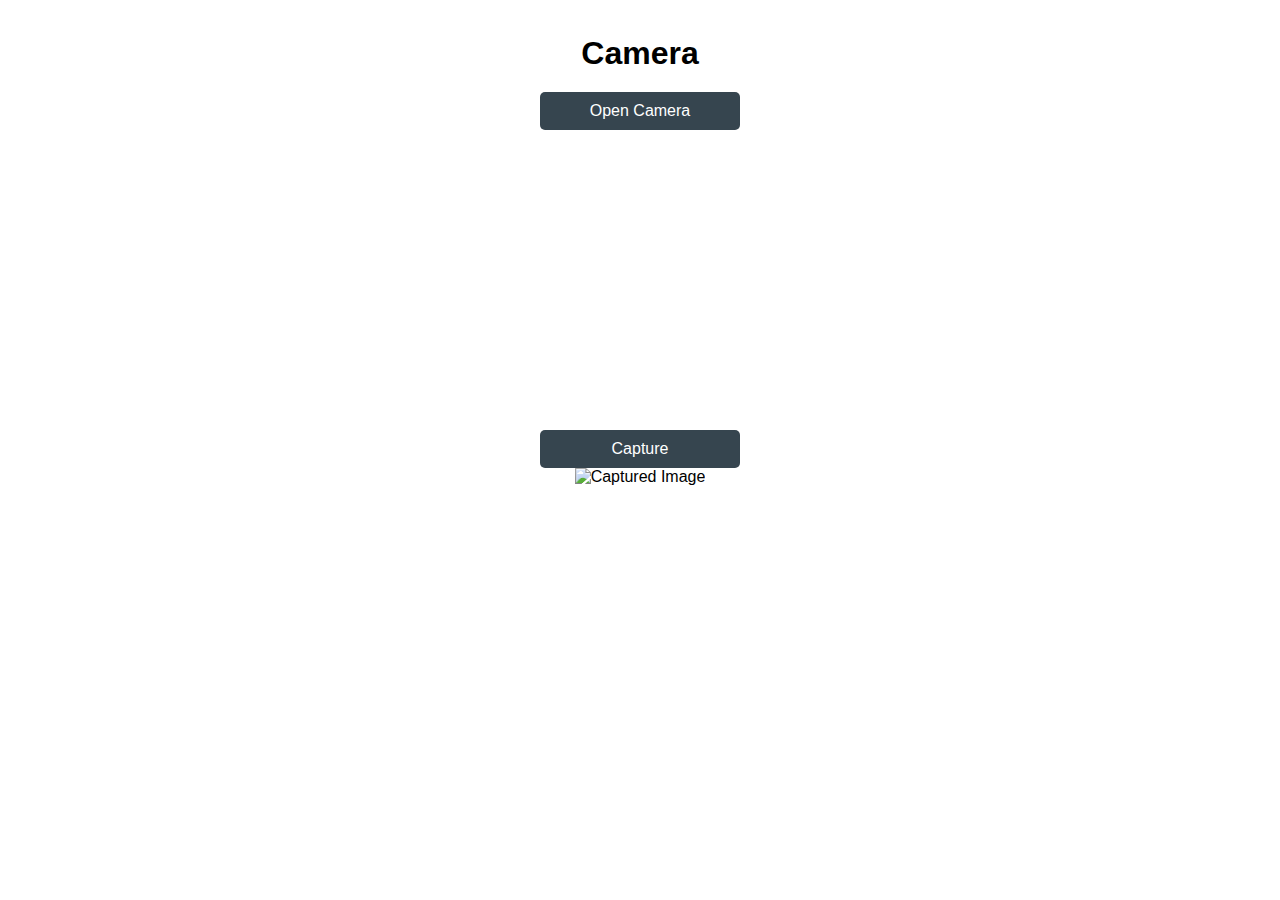
==== pages/camera.html @ 97664b23 "Added code for camera.html" ====
<!DOCTYPE html>
<html lang="en">
    <head>
        <meta charset="UTF-8">
        <meta name="viewport" content="width=device-width, initial-scale=1.0">
        <title>Camera</title>
        <link rel="stylesheet" href="../css/styles.css">
    </head>
    <body>
        <h1>Camera</h1>
        <button id="openCamera">Open Camera</button>
        <video id="video" autoplay></video>
        <canvas id="canvas"></canvas>
        <button id="capture">Capture</button>
        <img id="photo" alt="Captured Image">

        <script src="/js/camera.js"></script>
    </body>
</html>
---- css/styles.css ----
body{
    display: flex;
    flex-direction: column; /* Align items ontop of one another, default would be row */ 
    justify-content: center;
    align-items: center;
    height: 100vh; /* Body to be same height as viewport */
    margin-top: -200px;
    text-align: center;
    font-family: Arial, Helvetica, sans-serif;
}

h1{
    margin-bottom: 20px;
}

div{
    margin: 10px 0; /* Add a gap between buttons */
}

button{
    width: 200px;
    padding: 10px;
    background-color: #36454F;
    color: white;
    border: none;
    border-radius: 5px;
    cursor: pointer;
    font-size: 16px;
    text-align: center;
}

button a{
    color: white;
    text-decoration: none;
    display: block;
    width: 100%; /* Makes whole button clickable */
    height: 100%; /* Makes whole button clickable */
    
}
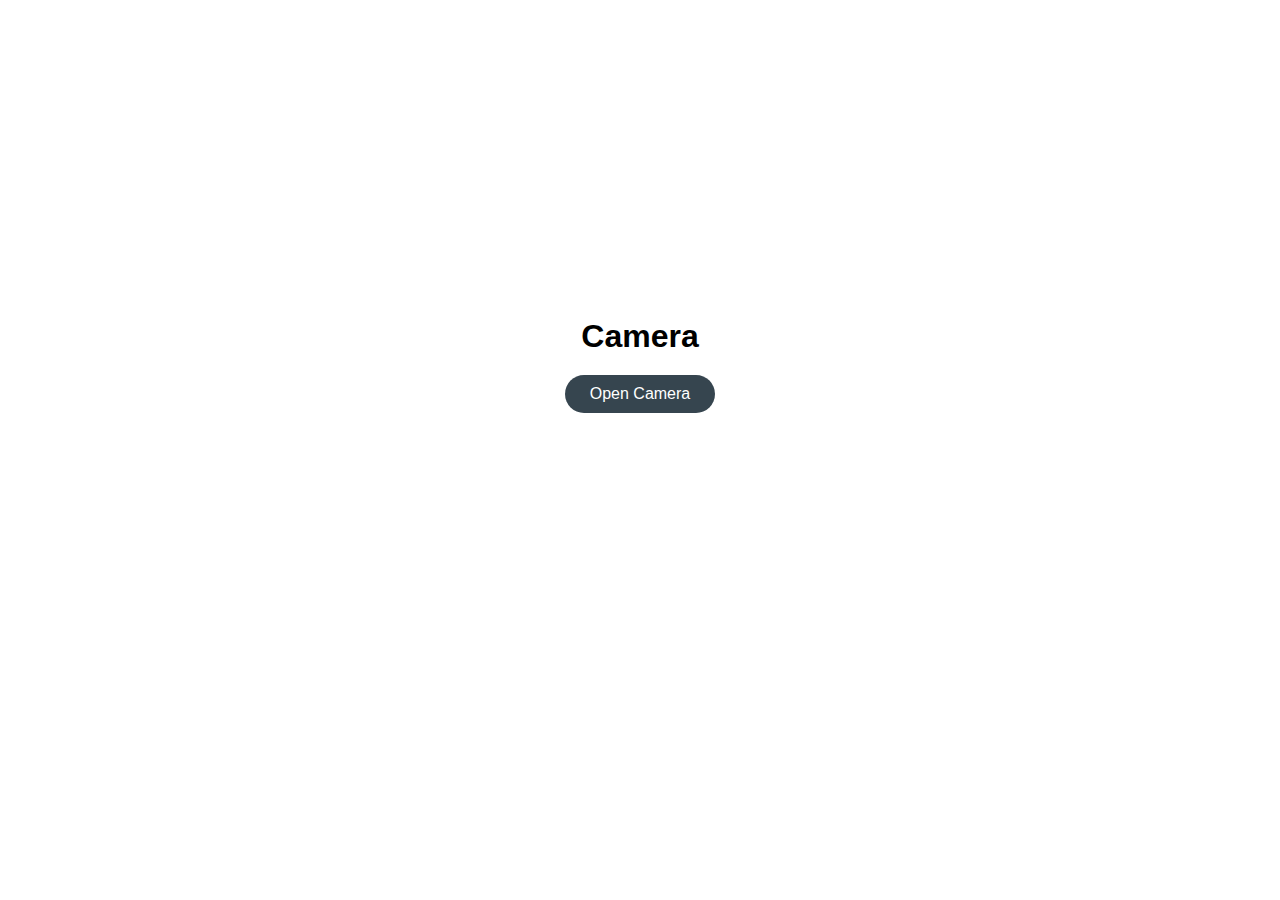
==== commit 0e5bcb58: "Improved camera functionality." ====
--- a/pages/camera.html
+++ b/pages/camera.html
@@ -9,11 +9,11 @@
     <body>
         <h1>Camera</h1>
         <button id="openCamera">Open Camera</button>
-        <video id="video" autoplay></video>
-        <canvas id="canvas"></canvas>
-        <button id="capture">Capture</button>
-        <img id="photo" alt="Captured Image">
+        <video id="video" autoplay></video> <!-- For live video stream-->
+        <canvas id="canvas"></canvas> <!--To draw captured video frame onto-->
+        <button id="capture">Capture</button> 
+        <img id="photo" alt="Captured Image"> <!--To display captured image-->
 
-        <script src="/js/camera.js"></script>
+        <script src="../js/camera.js"></script>
     </body>
-</html>+</html>
--- a/css/styles.css
+++ b/css/styles.css
@@ -1,39 +1,67 @@
-body{
+body {
     display: flex;
-    flex-direction: column; /* Align items ontop of one another, default would be row */ 
-    justify-content: center;
-    align-items: center;
-    height: 100vh; /* Body to be same height as viewport */
-    margin-top: -200px;
+    flex-direction: column; /* buttons will be on top of eachother - column alignment */
+    justify-content: center; /* Centre items vertically */
+    align-items: center; /* Centre items horizontally */
+    min-height: 100vh; 
     text-align: center;
     font-family: Arial, Helvetica, sans-serif;
+    margin: 0;
+    padding: 20px; 
+    box-sizing: border-box; 
 }
 
-h1{
-    margin-bottom: 20px;
+h1 {
+    margin-bottom: 20px; 
 }
 
-div{
-    margin: 10px 0; /* Add a gap between buttons */
+div {
+    margin: 10px 0; /* Gap between buttons */
 }
 
-button{
-    width: 200px;
+button {
+    width: 150px;
     padding: 10px;
     background-color: #36454F;
     color: white;
     border: none;
-    border-radius: 5px;
+    border-radius: 20px;
     cursor: pointer;
     font-size: 16px;
     text-align: center;
 }
 
-button a{
+button a {
     color: white;
     text-decoration: none;
     display: block;
-    width: 100%; /* Makes whole button clickable */
-    height: 100%; /* Makes whole button clickable */
-    
-}+    width: 100%; /* Anchor element to fill the whole of it's parent (button) making the whole button clickable */
+    height: 100%; /* Anchor element to fill the whole of it's parent (button) making the whole button clickable */
+}
+
+video {
+    max-width: 100%; 
+    height: auto; 
+    margin-top: 20px;
+    margin-bottom: 20px;
+}
+
+img {
+    max-width: 100%; 
+    height: auto; 
+    margin-top: 20px;
+}
+
+
+canvas {
+    display: none;
+}
+
+#capture {
+    display: none; 
+}
+
+#photo {
+    display: none;
+}
+
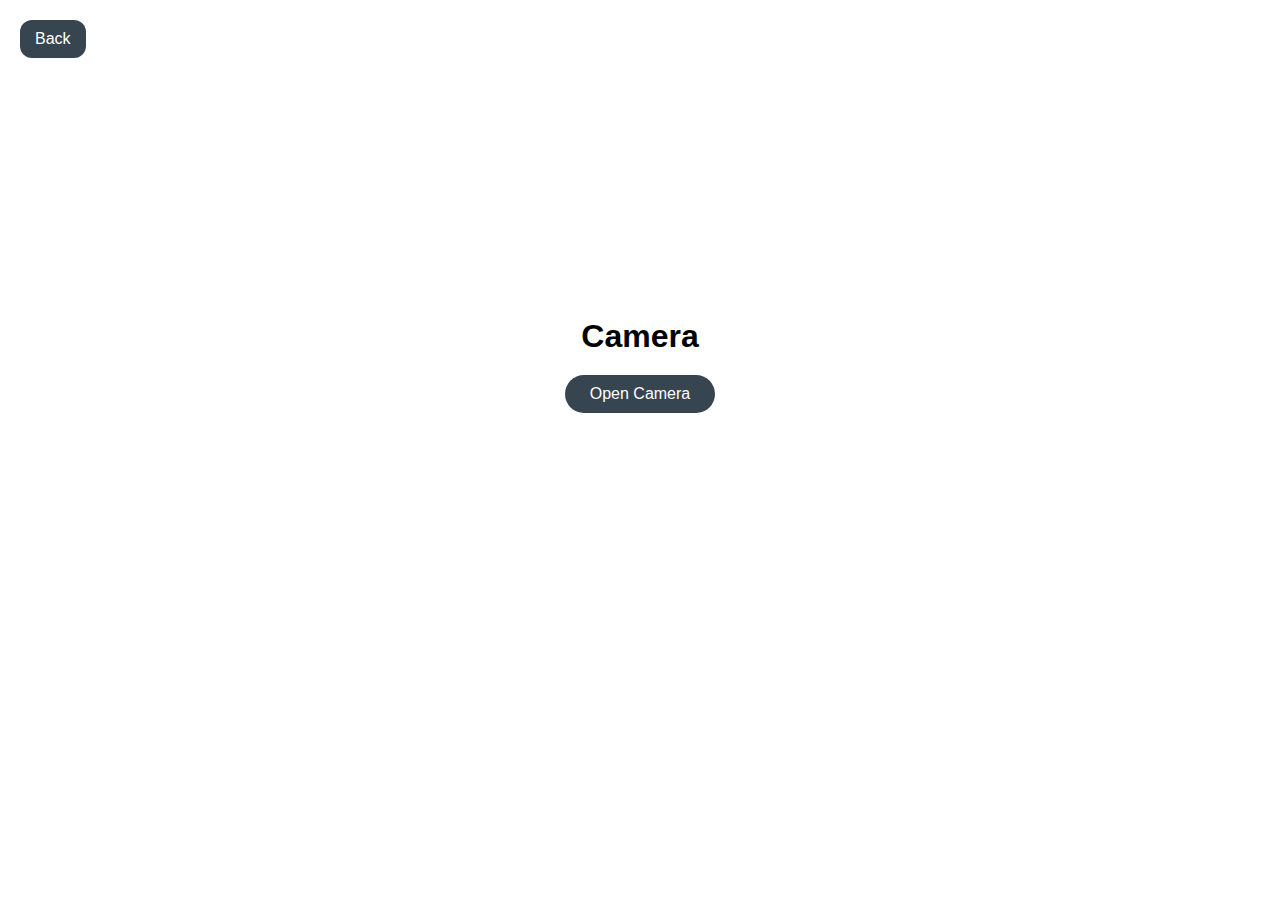
==== commit 7d04aea7: "Implemented a back button on the camera and geolocation screens." ====
--- a/pages/camera.html
+++ b/pages/camera.html
@@ -1,19 +1,20 @@
-<!DOCTYPE html>
-<html lang="en">
-    <head>
-        <meta charset="UTF-8">
-        <meta name="viewport" content="width=device-width, initial-scale=1.0">
-        <title>Camera</title>
-        <link rel="stylesheet" href="../css/styles.css">
-    </head>
-    <body>
-        <h1>Camera</h1>
-        <button id="openCamera">Open Camera</button>
-        <video id="video" autoplay></video> <!-- For live video stream-->
-        <canvas id="canvas"></canvas> <!--To draw captured video frame onto-->
-        <button id="capture">Capture</button> 
-        <img id="photo" alt="Captured Image"> <!--To display captured image-->
-
-        <script src="../js/camera.js"></script>
-    </body>
-</html>
+<!DOCTYPE html>
+<html lang="en">
+    <head>
+        <meta charset="UTF-8">
+        <meta name="viewport" content="width=device-width, initial-scale=1.0">
+        <title>Camera</title>
+        <link rel="stylesheet" href="../css/styles.css">
+    </head>
+    <body>
+        <a href="../index.html" class="back-button">Back</a>
+        <h1>Camera</h1>
+        <button id="openCamera">Open Camera</button>
+        <video id="video" autoplay></video> <!-- For live video stream-->
+        <canvas id="canvas"></canvas> <!--To draw captured video frame onto-->
+        <button id="captureButton">Take Photo</button> 
+        <img id="photoDisplay" alt="Captured Image"> <!--To display captured image-->
+
+        <script src="../js/camera.js"></script>
+    </body>
+</html>
--- a/css/styles.css
+++ b/css/styles.css
@@ -1,67 +1,94 @@
-body {
-    display: flex;
-    flex-direction: column; /* buttons will be on top of eachother - column alignment */
-    justify-content: center; /* Centre items vertically */
-    align-items: center; /* Centre items horizontally */
-    min-height: 100vh; 
-    text-align: center;
-    font-family: Arial, Helvetica, sans-serif;
-    margin: 0;
-    padding: 20px; 
-    box-sizing: border-box; 
-}
-
-h1 {
-    margin-bottom: 20px; 
-}
-
-div {
-    margin: 10px 0; /* Gap between buttons */
-}
-
-button {
-    width: 150px;
-    padding: 10px;
-    background-color: #36454F;
-    color: white;
-    border: none;
-    border-radius: 20px;
-    cursor: pointer;
-    font-size: 16px;
-    text-align: center;
-}
-
-button a {
-    color: white;
-    text-decoration: none;
-    display: block;
-    width: 100%; /* Anchor element to fill the whole of it's parent (button) making the whole button clickable */
-    height: 100%; /* Anchor element to fill the whole of it's parent (button) making the whole button clickable */
-}
-
-video {
-    max-width: 100%; 
-    height: auto; 
-    margin-top: 20px;
-    margin-bottom: 20px;
-}
-
-img {
-    max-width: 100%; 
-    height: auto; 
-    margin-top: 20px;
-}
-
-
-canvas {
-    display: none;
-}
-
-#capture {
-    display: none; 
-}
-
-#photo {
-    display: none;
-}
-
+body {
+    display: flex;
+    flex-direction: column; /* buttons will be on top of eachother - column alignment */
+    justify-content: center; /* Centre items vertically */
+    align-items: center; /* Centre items horizontally */
+    min-height: 100vh; 
+    text-align: center;
+    font-family: Arial, Helvetica, sans-serif;
+    margin: 0;
+    padding: 20px; 
+    box-sizing: border-box; 
+}
+
+h1 {
+    margin-bottom: 20px; 
+}
+
+div {
+    margin: 10px 0; /* Gap between buttons */
+}
+
+button {
+    width: 150px;
+    padding: 10px;
+    background-color: #36454F;
+    color: white;
+    border: none;
+    border-radius: 20px;
+    font-size: 16px;
+    text-align: center;
+}
+
+button a {
+    color: white;
+    text-decoration: none;
+    display: block;
+    width: 100%; /* Anchor element to fill the whole of it's parent (button) making the whole button clickable */
+    height: 100%; /* Anchor element to fill the whole of it's parent (button) making the whole button clickable */
+}
+
+video {
+    max-width: 100%; 
+    height: auto; 
+    margin-top: 20px;
+    margin-bottom: 20px;
+}
+
+img {
+    max-width: 100%; 
+    height: auto; 
+    margin-top: 20px;
+}
+
+
+canvas {
+    display: none;
+}
+
+#captureButton {
+    display: none; 
+}
+
+#photoDisplay {
+    display: none;
+}
+
+/* Loading indicator */
+.loader {
+  border: 16px solid #f3f3f3;        
+  border-top: 16px solid #36454F;     
+  border-radius: 50%;
+  width: 120px;
+  height: 120px;
+  animation: spin 2s linear infinite;
+  margin: 20px auto;
+}
+
+@keyframes spin {
+  0% { transform: rotate(0deg); }
+  100% { transform: rotate(360deg); }
+}
+
+/* Back button */
+.back-button {
+    position: absolute;
+    top: 20px;
+    left: 20px;
+    text-decoration: none;
+    background-color: #36454F;
+    color: white;
+    padding: 10px 15px;
+    border-radius: 12px;
+    font-size: 16px;
+}